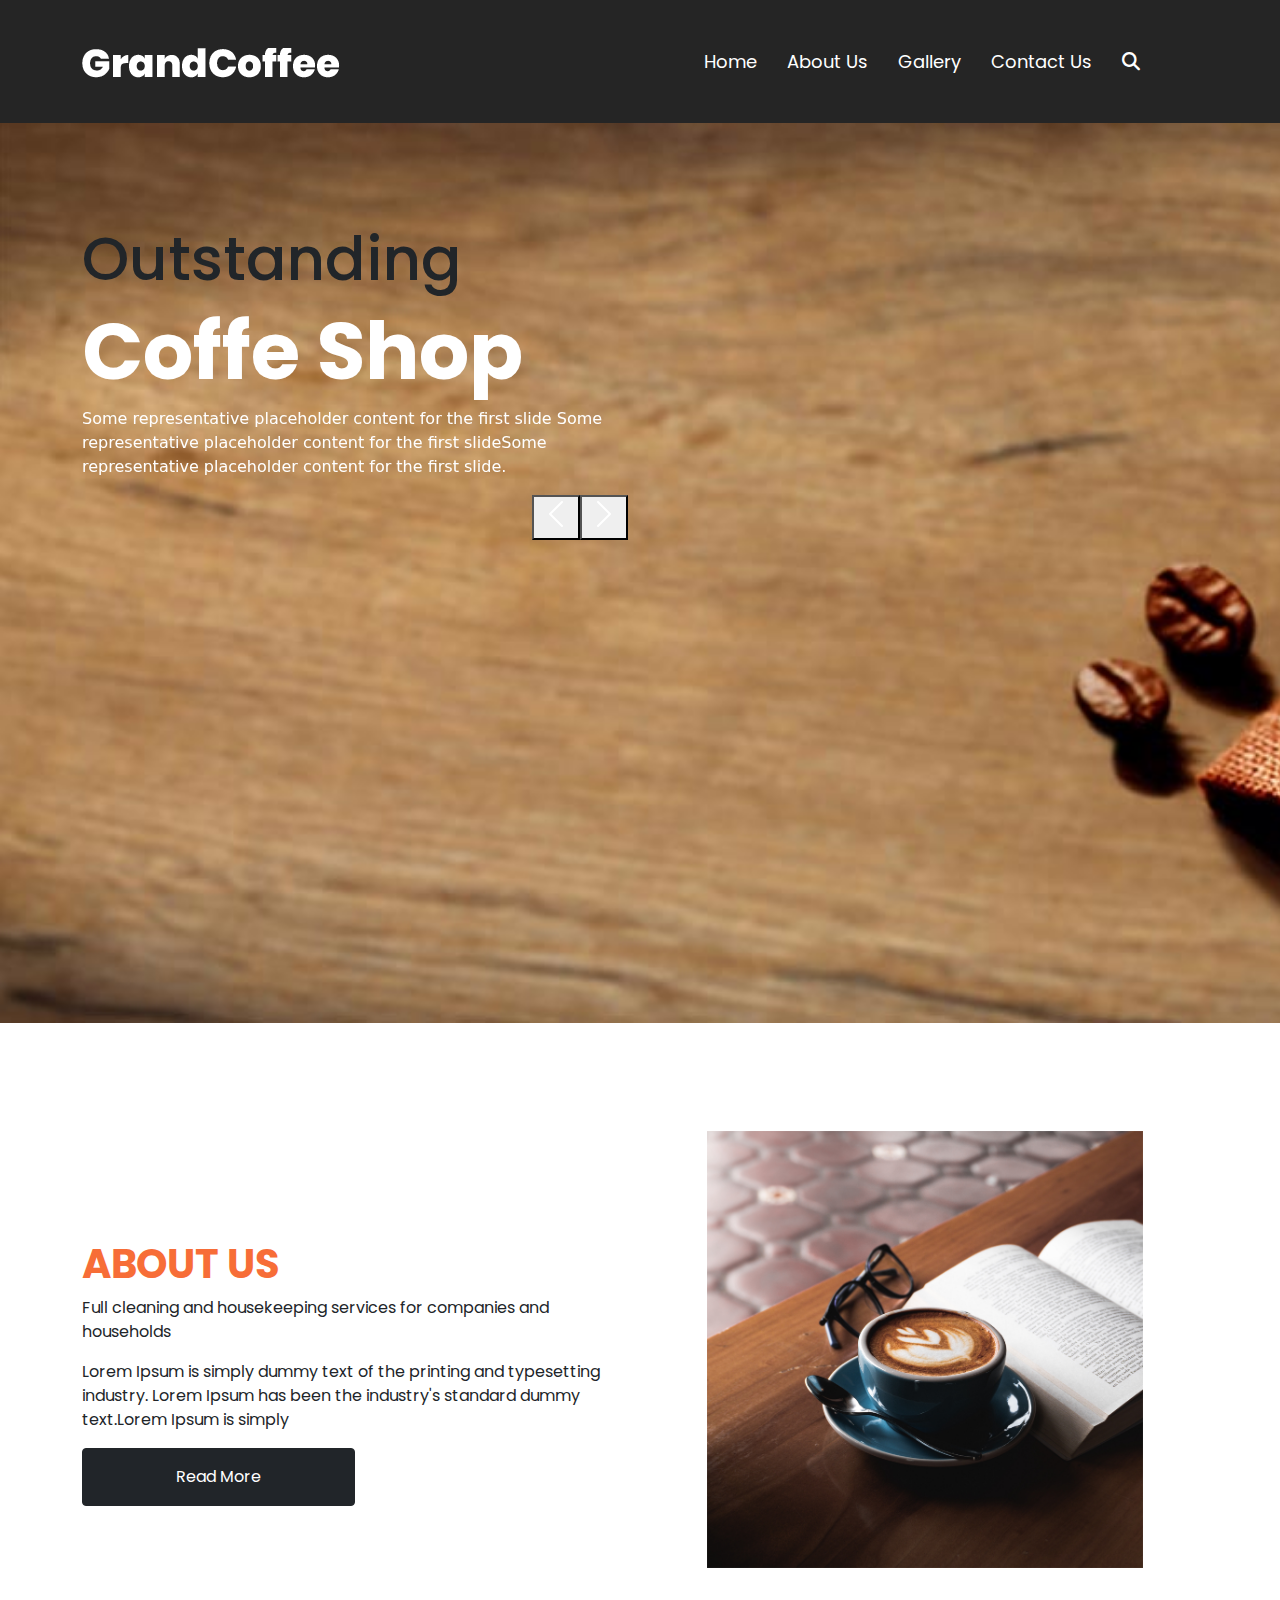
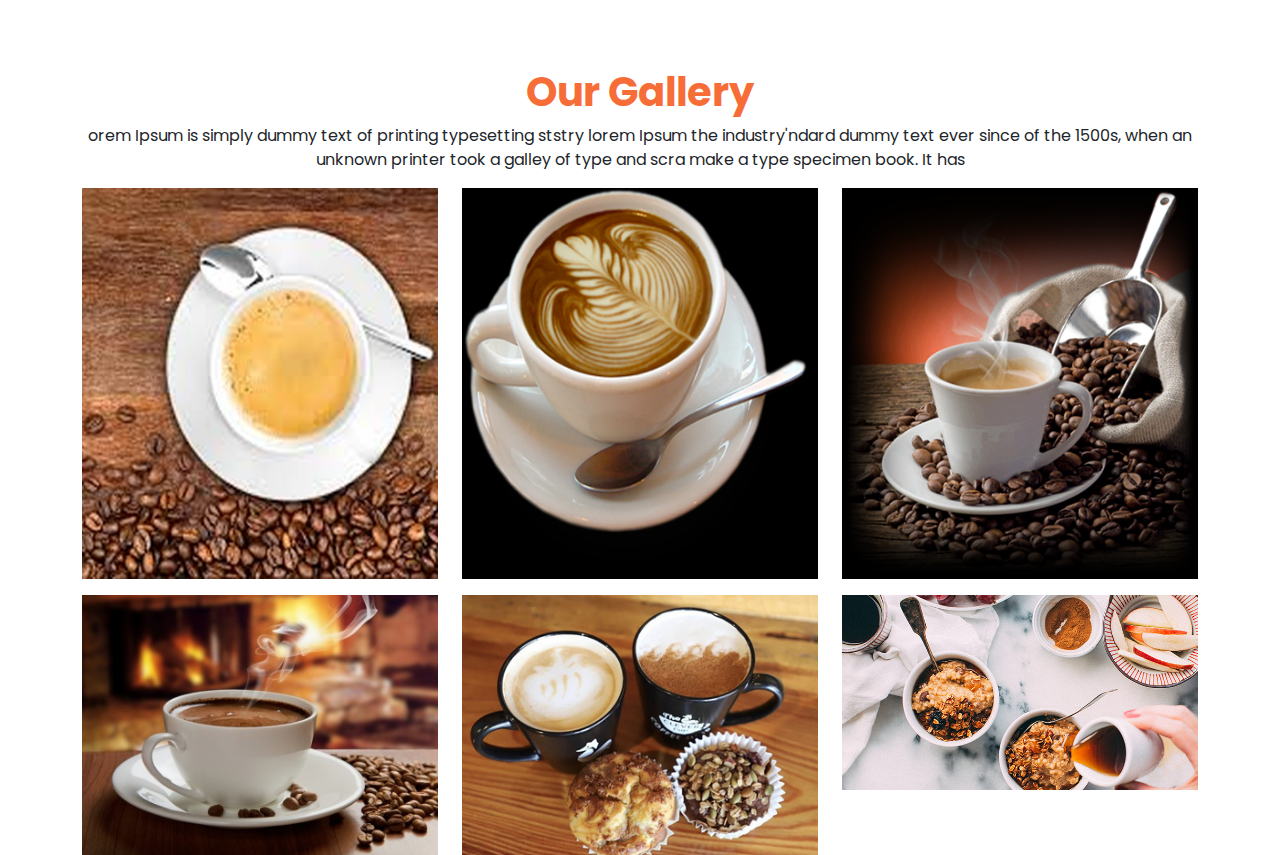
==== GrandCoffe1/index.html @ 74efdc93 "Grand Coffe Updates" ====
<!DOCTYPE html>
<html lang="en">
<head>
    <meta charset="UTF-8">
    <meta name="viewport" content="width=device-width, initial-scale=1.0">
    <title>GrandCoffe</title>
    <link rel="preconnect" href="https://fonts.googleapis.com">
<link rel="preconnect" href="https://fonts.gstatic.com" crossorigin>
<link href="https://fonts.googleapis.com/css2?family=Poppins:ital,wght@0,100;0,200;0,300;0,400;0,500;0,600;0,700;0,800;0,900;1,100;1,200;1,300;1,400;1,500;1,600;1,700;1,800;1,900&display=swap" rel="stylesheet">
    <link rel="stylesheet" href="./bst/css/bootstrap.min.css">
    <link rel="stylesheet" href="./style.css">
    <link rel="stylesheet" href="https://cdnjs.cloudflare.com/ajax/libs/font-awesome/6.6.0/css/all.min.css">
    <script src="https://cdn.jsdelivr.net/npm/@popperjs/core@2.9.2/dist/umd/popper.min.js" integrity="sha384-IQsoLXl5PILFhosVNubq5LC7Qb9DXgDA9i+tQ8Zj3iwWAwPtgFTxbJ8NT4GN1R8p" crossorigin="anonymous"></script>
<script src="https://cdn.jsdelivr.net/npm/bootstrap@5.0.2/dist/js/bootstrap.min.js" integrity="sha384-cVKIPhGWiC2Al4u+LWgxfKTRIcfu0JTxR+EQDz/bgldoEyl4H0zUF0QKbrJ0EcQF" crossorigin="anonymous"></script>
</head>
<body>
    <!--TopMenu-->
    <div class="container-fluid topmenu">
        <div class="container">
            <div class="row">
                <div class="col-4">
                       <img src="./images/logo.png" class="mt-5"> 
                </div>
                <div class="col-8 ">
                    <ul class="menu float-end m-5">
                        <li><a href="#">Home</a></li>
                        <li><a href="#">About Us</a></li>
                        <li><a href="#">Gallery</a></li>
                        <li><a href="#">Contact Us</a></li>
                        <li><a href="#"><i class="fas fa-search"></i></a></li>
                    </ul>
                </div>
            </div>
        </div>
    </div>
    <!--Topmenu-->
    <!--Slider Section-->
    <div class="container-fluid slider">
        <div class="container">
            <div class="row">
                <div class="col-6" style="margin-top:100px;">
                        <!--Slide Code-->
                        <div id="carouselExampleCaptions" class="carousel slide" data-bs-ride="carousel">
                            
                            <div class="carousel-inner">
                              <div class="carousel-item active">
                               
                                  <h1 class="sliderTextline1">Outstanding</h1>
                                  <h2 class="sliderTextline2">Coffe Shop</h2>
                                  <p class="sliderTextpara">Some representative placeholder content for the first slide Some representative placeholder content for the first slideSome representative placeholder content for the first slide.</p>
                               
                              </div>
                              <div class="carousel-item">
                                
                               
                                <h1 class="sliderTextline1">Outstanding</h1>
                                <h2 class="sliderTextline2">Coffe Shop</h2>
                                <p class="sliderTextpara">Some representative placeholder content for the first slide Some representative placeholder content for the first slideSome representative placeholder content for the first slide.</p>
                              </div>
                              <div class="carousel-item">
                               
                               
                                <h1 class="sliderTextline1">Outstanding</h1>
                                  <h2 class="sliderTextline2">Coffe Shop</h2>
                                  <p class="sliderTextpara">Some representative placeholder content for the first slide Some representative placeholder content for the first slideSome representative placeholder content for the first slide.</p>
                              </div>
                            </div>
                            <button  type="button" data-bs-target="#carouselExampleCaptions" data-bs-slide="next" class="float-end">
                                <span class="carousel-control-next-icon" aria-hidden="true"></span>
                                <span class="visually-hidden">Next</span>
                              </button>
                            <button  type="button " data-bs-target="#carouselExampleCaptions" data-bs-slide="prev" class="float-end">
                              <span class="carousel-control-prev-icon" aria-hidden="true"></span>
                              <span class="visually-hidden">Previous</span>
                            </button>
                           
                          </div>
                        <!--Slider Code-->
                </div>
            </div>
        </div>
    </div>
     <!--Slider Section-->
 <!--About Us Section-->
 <div class="container aboutus">
    <div class="row mt-5">
        <!--About us content-->
        <div class="col-6">
            <h3>about us</h3>
            <p>Full cleaning and housekeeping services for companies and households</p>
            <p>Lorem Ipsum is simply dummy text of the printing and typesetting industry. Lorem Ipsum has been the industry's standard dummy text.Lorem Ipsum is simply</p>
            <button class="btn btn-dark w-50 p-3 ">Read More</button>
        </div>
        <!--About us content-->
        <!--About us image-->
        <div class="col-6 d-flex justify-content-center">
            <img src="./images/about-img.png"  class="image-fluid">
        </div>
        <!--About us image-->

    </div>
 </div>
 <!--About Us Section-->   
 <!--Gallery--> 
 <div class="container gallery">
    <div class="row">
        <div class="col">
            <h3>Our Gallery</h3>
            <p>orem Ipsum is simply dummy text of printing typesetting ststry lorem Ipsum the industry'ndard dummy text ever since of the 1500s, when an unknown printer took a galley of type and scra make a type specimen book. It has</p>
           
        </div>
    </div>
    <div class="row">
        <!--GalleryImage-->
        <div class="col-4">
            <img src="./images/img-1.png" class="image" width="100%">
        </div>
        <!--GalleryImage-->
         <!--GalleryImage-->
         <div class="col-4">
            <img src="./images/img-2.png" class="image" width="100%">
        </div>
        <!--GalleryImage-->
         <!--GalleryImage-->
         <div class="col-4">
            <img src="./images/img-3.png" class="image" width="100%">
        </div>
        <!--GalleryImage-->
         <!--GalleryImage-->
         <div class="col-4">
            <img src="./images/img-4.png" class="image mt-3" width="100%">
        </div>
        <!--GalleryImage-->
         <!--GalleryImage-->
         <div class="col-4">
            <img src="./images/img-5.png" class="image mt-3" width="100%">
        </div>
        <!--GalleryImage-->
         <!--GalleryImage-->
         <div class="col-4">
            <img src="./images/img-6.png" class="image mt-3" width="100%">
        </div>
        <!--GalleryImage-->
    </div>
 </div>
 <!--Gallery--> 
</body>
</html>
---- GrandCoffe1/style.css ----
.poppins-thin {
    font-family: "Poppins", sans-serif;
    font-weight: 100;
    font-style: normal;
  }
  
  .poppins-extralight {
    font-family: "Poppins", sans-serif;
    font-weight: 200;
    font-style: normal;
  }
  
  .poppins-light {
    font-family: "Poppins", sans-serif;
    font-weight: 300;
    font-style: normal;
  }
  
  .poppins-regular {
    font-family: "Poppins", sans-serif;
    font-weight: 400;
    font-style: normal;
  }
  
  .poppins-medium {
    font-family: "Poppins", sans-serif;
    font-weight: 500;
    font-style: normal;
  }
  
  .poppins-semibold {
    font-family: "Poppins", sans-serif;
    font-weight: 600;
    font-style: normal;
  }
  
  .poppins-bold {
    font-family: "Poppins", sans-serif;
    font-weight: 700;
    font-style: normal;
  }
  
  .poppins-extrabold {
    font-family: "Poppins", sans-serif;
    font-weight: 800;
    font-style: normal;
  }
  
  .poppins-black {
    font-family: "Poppins", sans-serif;
    font-weight: 900;
    font-style: normal;
  }
  
  .poppins-thin-italic {
    font-family: "Poppins", sans-serif;
    font-weight: 100;
    font-style: italic;
  }
  
  .poppins-extralight-italic {
    font-family: "Poppins", sans-serif;
    font-weight: 200;
    font-style: italic;
  }
  
  .poppins-light-italic {
    font-family: "Poppins", sans-serif;
    font-weight: 300;
    font-style: italic;
  }
  
  .poppins-regular-italic {
    font-family: "Poppins", sans-serif;
    font-weight: 400;
    font-style: italic;
  }
  
  .poppins-medium-italic {
    font-family: "Poppins", sans-serif;
    font-weight: 500;
    font-style: italic;
  }
  
  .poppins-semibold-italic {
    font-family: "Poppins", sans-serif;
    font-weight: 600;
    font-style: italic;
  }
  
  .poppins-bold-italic {
    font-family: "Poppins", sans-serif;
    font-weight: 700;
    font-style: italic;
  }
  
  .poppins-extrabold-italic {
    font-family: "Poppins", sans-serif;
    font-weight: 800;
    font-style: italic;
  }
  
  .poppins-black-italic {
    font-family: "Poppins", sans-serif;
    font-weight: 900;
    font-style: italic;
  }
  /* Main Sections*/
.topmenu{
    background-color: #252525;
    min-height: 120px;
}
.topmenu .menu{
    list-style-type:none;
}
.topmenu .menu  li{
    float:left;
    margin-left:10px;
}
.topmenu .menu  li a{
    text-decoration: none;
    color:#fff;
    font-family:Poppins;
    font-size:18px;
    padding:10px;
}
.topmenu .menu  li a:hover{
    color:#f76d37;
    transition: all .3s ease-in-out;
}
.slider{
    background-image: url("./images/banner-bg.png");
    height: 100vh;
    background-repeat: none;
    background-size: cover;
}
.sliderTextline1{
    font-size:60px;
    font-family: poppins;
    
}
.sliderTextline2{
    font-size:80px;
    font-family: poppins;
    font-weight: bold;
    color:white;
    
}
.sliderTextpara{
    color:white;
}
.aboutus{
  font-family: Poppins;
  padding-top:60px;
}
.aboutus h3{
  margin-top:20%;
  font-size: 40px;
  color:#f76d37;
  font-weight: bold;
  text-transform: uppercase;
}
.aboutus img{
  width:80%;
  height:auto;
  vertical-align: middle;
}
.gallery{
  margin-top:100px;
  font-family: Poppins;
}
.gallery h3{
  font-size: 40px;
  color:#f76d37;
  font-weight: bold;
  text-align: center;
}
.gallery p{
  text-align: center;
}
.service{

}
.testinmonial{

}
.contactus{

}
.footermenu{

}
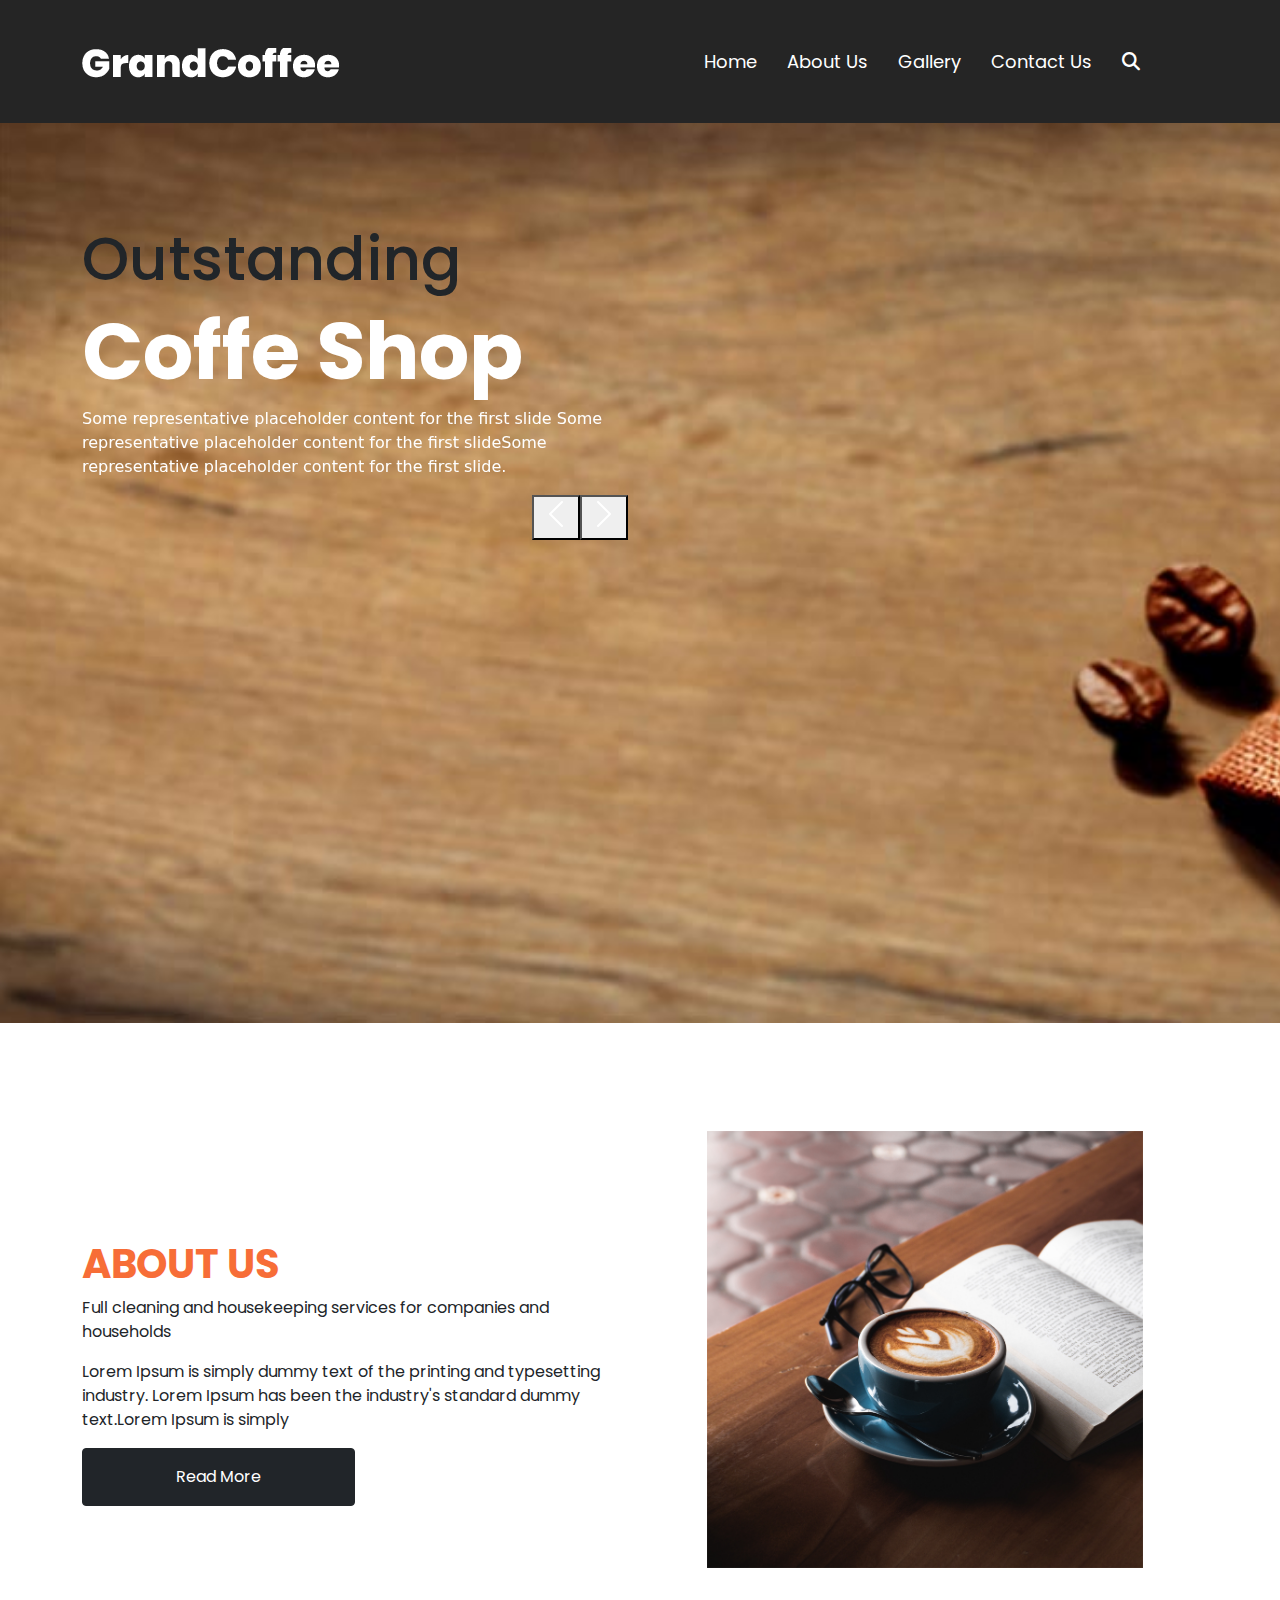
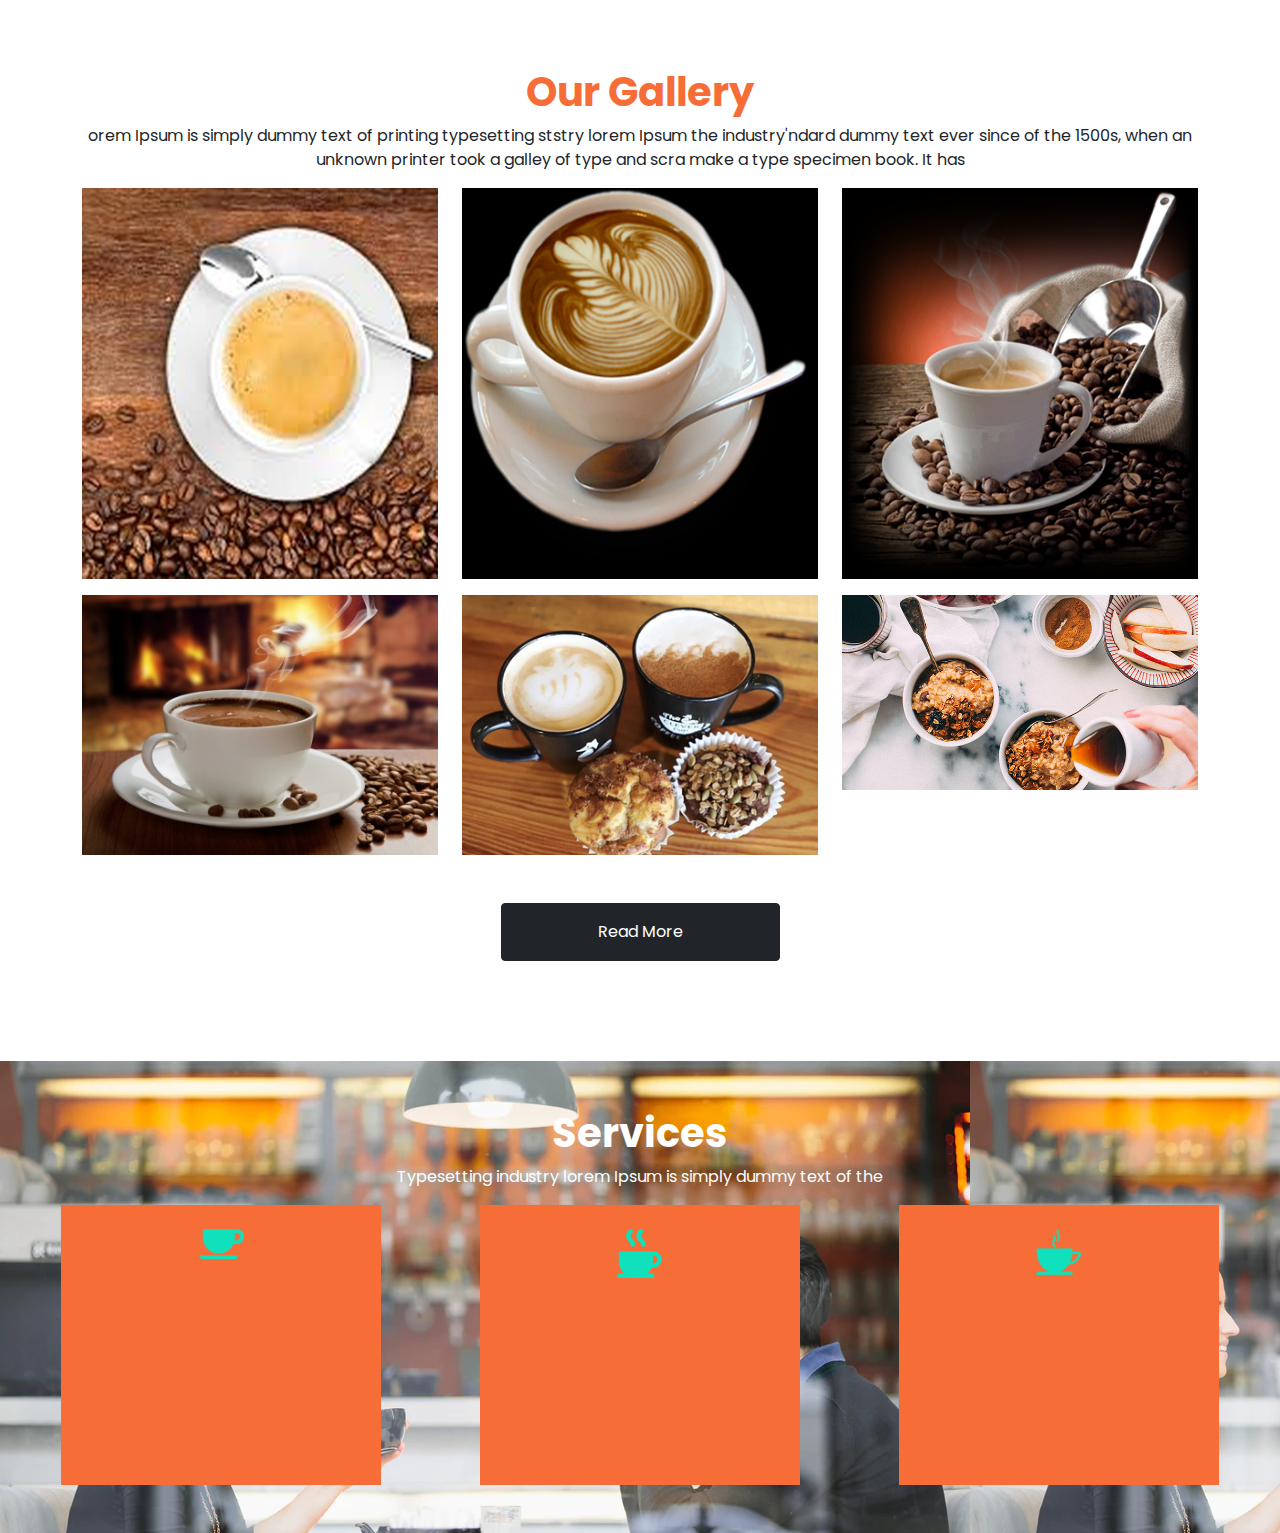
==== commit 5d6312cb: "service section added" ====
--- a/GrandCoffe1/index.html
+++ b/GrandCoffe1/index.html
@@ -142,7 +142,47 @@
         </div>
         <!--GalleryImage-->
     </div>
+    <div class="row">
+        <div class="col d-flex justify-content-center mt-5">
+            <button class="btn btn-dark w-25 p-3 ">Read More</button>
+        </div>
+    </div>
  </div>
  <!--Gallery--> 
+ <!--Service-->
+ <div class="container-fluid service">
+    <div class="cotainer">
+        <div class="row">
+            <div class="col-12">
+                 <h3 class="mt-5 text-center">Services</h3>
+                 <p>Typesetting industry lorem Ipsum is simply dummy text of the</p>
+           
+            </div>
+        </div>
+        <div class="row">
+            <!--Colstat-->
+            <div class="col-12 d-flex justify-content-around mb-5">
+                <div class="serviceBox d-flex justify-content-center">
+                        <div class="houseIcon mt-4">
+                            <img src="./images/icon1.png" class="image" width="100%" height="auto">
+                        </div>
+                </div>
+                <div class="serviceBox d-flex justify-content-center">
+                    <div class="houseIcon mt-4">
+                        <img src="./images/icon2.png" class="image" width="100%" height="auto">
+                    </div>
+                </div>
+                <div class="serviceBox d-flex justify-content-center">
+                    <div class="houseIcon mt-4">
+                        <img src="./images/icon3.png" class="image" width="100%" height="auto">
+                    </div>
+            </div>
+            </div>
+            <!--ColEnd-->
+           
+        </div>
+    </div>
+ </div>
+ <!--Service-->
 </body>
 </html>--- a/GrandCoffe1/style.css
+++ b/GrandCoffe1/style.css
@@ -179,10 +179,36 @@
   text-align: center;
 }
 .service{
-
+  background-image: url('./images/services-bg.png');
+  min-height: 400px;
+  margin-top: 100px;
+  font-family: Poppins;
+}
+.service h3{
+  font-size: 40px;
+  color:#fff;
+  font-weight: bold;
+  text-align: center;
+}
+.service p{
+  text-align: center;
+  color:#fff;
+}
+.service .serviceBox{
+  min-height: 280px;
+  background-color: #f76d37;
+  width:20rem;
+}
+.service .serviceBox:hover{
+  background-color: #fff;
+}
+.service .serviceBox .houseIcon{
+  width:45px;
+  min-height: 80px;
 }
 .testinmonial{
 
+
 }
 .contactus{
 
